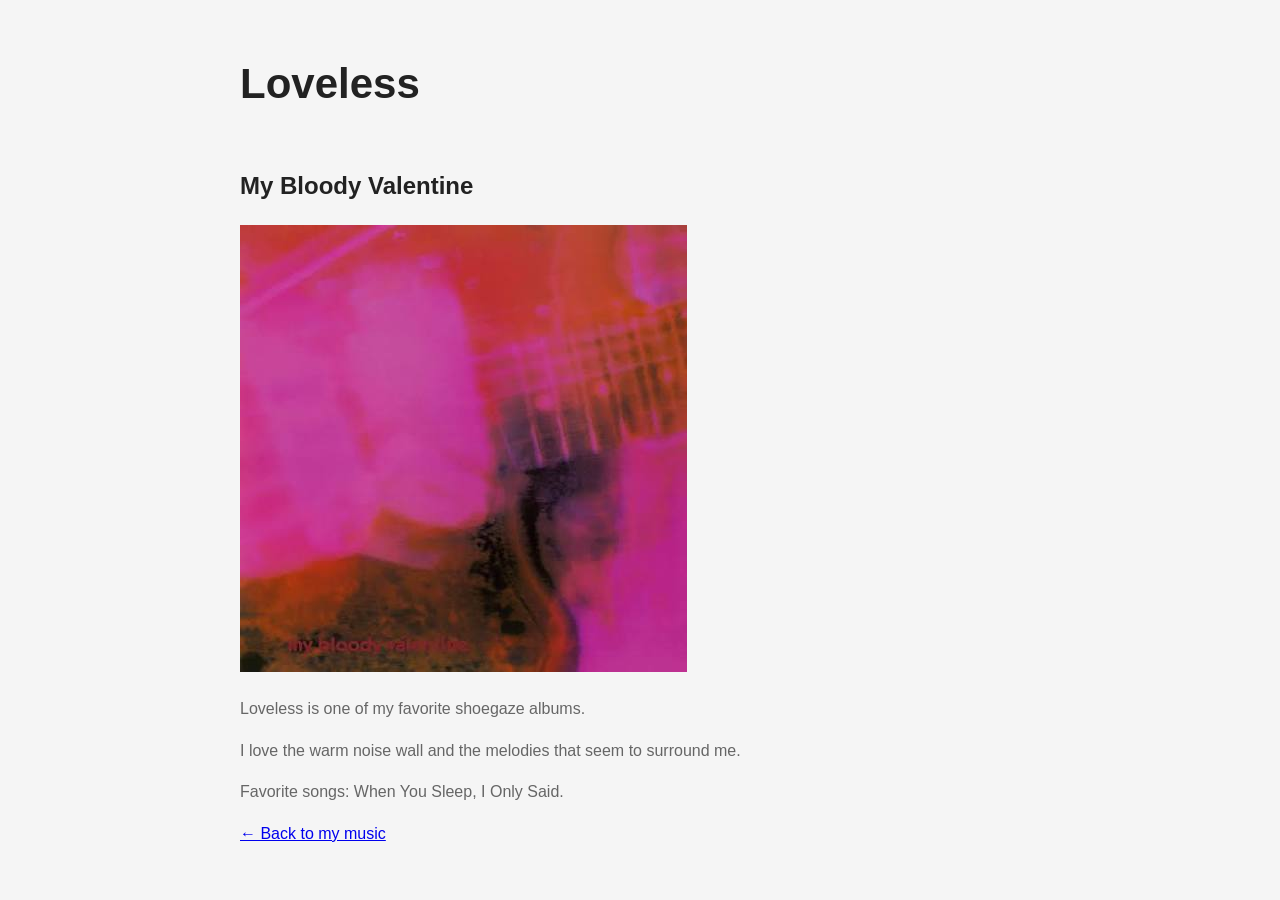
==== loveless.html @ a45c74f8 "Create loveless.html" ====
<!DOCTYPE html>
<html>

<head>
    <title>Loveless</title>
    <link rel="stylesheet" href="style.css">
</head>

<body>

    <h1>Loveless</h1>

    <h2>My Bloody Valentine</h2>

    <img class="album-page-cover" src="loveless.jpg">

    <p>
        Loveless is one of my favorite shoegaze albums.
    </p>

    <p>
        I love the warm noise wall and the melodies that seem to surround me.
    </p>

    <p>
        Favorite songs: When You Sleep, I Only Said.
    </p>

    <p>
        <a href="index.html">← Back to my music</a>
    </p>

</body>

</html>
---- style.css ----
body {
    max-width: 800px;
    margin: 50px auto;
    padding: 0 20px;

    font-family: Arial, sans-serif;
    line-height: 1.6;

    background: #f5f5f5;
    color: #222;
}

h1 {
    font-size: 42px;
}

h2 {
    margin-top: 50px;
}

h3 {
    margin-top: 35px;
}

p {
    color: #666;
}
.album {
    display: flex;
    align-items: center;
    gap: 25px;

    background: white;
    padding: 25px;
    margin-top: 25px;

    border-radius: 12px;
    transition: 0.3s;
    box-shadow: 0 2px 8px rgba(0, 0, 0, 0.08);
}

.cover {
    width: 150px;
    height: 150px;

    object-fit: cover;

    border-radius: 4px;
}
.info h3 {
    margin: 0;
    font-size: 28px;
}

.info p {
    margin: 8px 0;
}
.album:hover {
    transform: translateY(-5px);
}
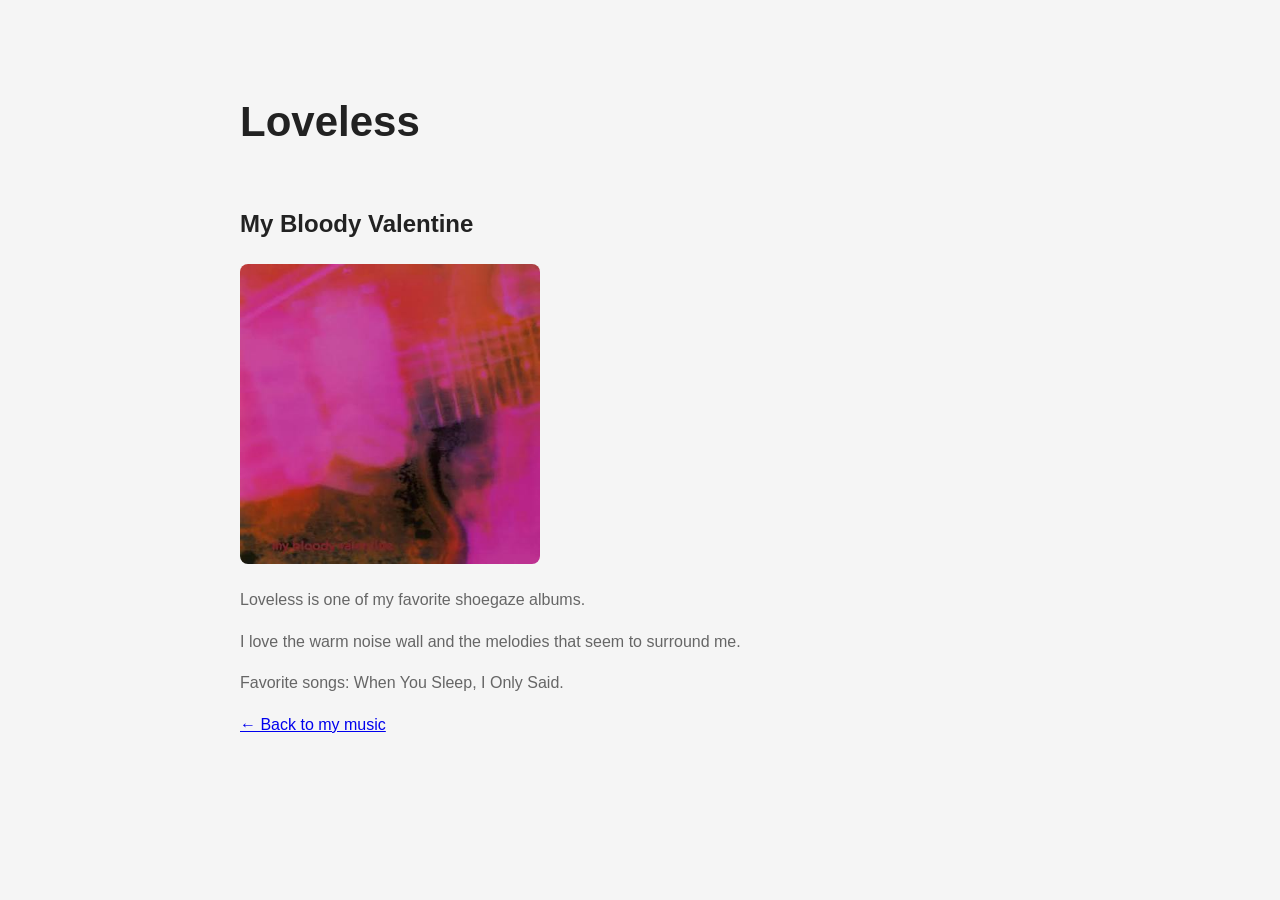
==== commit c8d66ebd: "Update loveless.html" ====
--- a/loveless.html
+++ b/loveless.html
@@ -6,7 +6,7 @@
     <link rel="stylesheet" href="style.css">
 </head>
 
-<body>
+<body class="loveless-page">
 
     <h1>Loveless</h1>
 
--- a/style.css
+++ b/style.css
@@ -58,3 +58,20 @@
 .album:hover {
     transform: translateY(-5px);
 }
+.album-link {
+    text-decoration: none;
+    color: inherit;
+    display: block;
+}
+.album-page-cover {
+    width: 300px;
+    height: 300px;
+    object-fit: cover;
+    border-radius: 8px;
+}
+body {
+    max-width: 800px;
+    margin: 40px auto;
+    padding: 20px;
+   background: #f5f5f5;
+}
